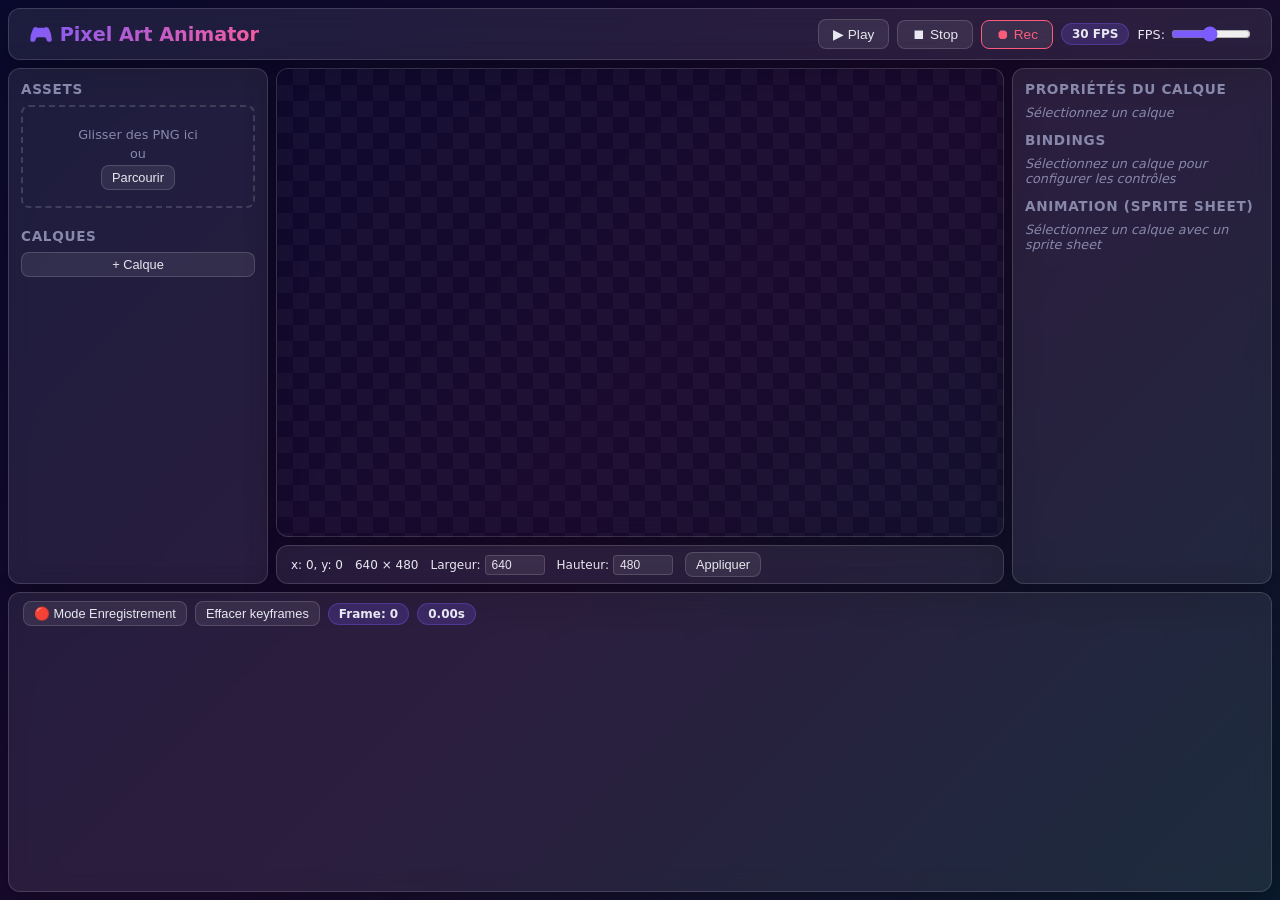
==== index.html @ 46b013dc "Add base structure" ====
<!DOCTYPE html>
<html lang="fr">
<head>
  <meta charset="UTF-8">
  <meta name="viewport" content="width=device-width, initial-scale=1.0">
  <title>Pixel Art Animator</title>
  <link rel="stylesheet" href="style.css">
</head>
<body>
  <div class="app">
    <!-- Header -->
    <header class="glass header">
      <h1>🎮 Pixel Art Animator</h1>
      <div class="header-controls">
        <button id="btn-play" class="btn" title="Play (Space)">▶ Play</button>
        <button id="btn-stop" class="btn" title="Stop">⏹ Stop</button>
        <button id="btn-record" class="btn btn-record" title="Record">⏺ Rec</button>
        <span id="fps-display" class="badge">30 FPS</span>
        <label class="fps-label">
          FPS: <input type="range" id="fps-slider" min="1" max="60" value="30">
        </label>
      </div>
    </header>

    <div class="main-layout">
      <!-- Left sidebar: Assets & Layers -->
      <aside class="glass sidebar sidebar-left">
        <section class="panel">
          <h2>Assets</h2>
          <div id="asset-drop-zone" class="drop-zone">
            <p>Glisser des PNG ici</p>
            <p>ou</p>
            <button id="btn-load-assets" class="btn btn-small">Parcourir</button>
            <input type="file" id="file-input" accept="image/png" multiple hidden>
          </div>
          <div id="asset-list" class="asset-list"></div>
        </section>

        <section class="panel">
          <h2>Calques</h2>
          <div id="layer-list" class="layer-list"></div>
          <button id="btn-add-layer" class="btn btn-small btn-full">+ Calque</button>
        </section>
      </aside>

      <!-- Center: Canvas -->
      <main class="canvas-container">
        <div class="canvas-wrapper glass">
          <canvas id="main-canvas" width="640" height="480"></canvas>
          <div id="canvas-overlay" class="canvas-overlay"></div>
        </div>
        <div class="canvas-info glass">
          <span id="mouse-pos">x: 0, y: 0</span>
          <span id="canvas-size">640 × 480</span>
          <label>
            Largeur: <input type="number" id="canvas-width" value="640" min="64" max="1920" step="1">
          </label>
          <label>
            Hauteur: <input type="number" id="canvas-height" value="480" min="64" max="1080" step="1">
          </label>
          <button id="btn-resize-canvas" class="btn btn-small">Appliquer</button>
        </div>
      </main>

      <!-- Right sidebar: Bindings & Properties -->
      <aside class="glass sidebar sidebar-right">
        <section class="panel">
          <h2>Propriétés du calque</h2>
          <div id="layer-props" class="layer-props">
            <p class="muted">Sélectionnez un calque</p>
          </div>
        </section>

        <section class="panel">
          <h2>Bindings</h2>
          <div id="bindings-editor" class="bindings-editor">
            <p class="muted">Sélectionnez un calque pour configurer les contrôles</p>
          </div>
        </section>

        <section class="panel">
          <h2>Animation (Sprite Sheet)</h2>
          <div id="sprite-config" class="sprite-config">
            <p class="muted">Sélectionnez un calque avec un sprite sheet</p>
          </div>
        </section>
      </aside>
    </div>

    <!-- Bottom: Timeline -->
    <footer class="glass timeline-bar">
      <div class="timeline-controls">
        <button id="btn-rec-mode" class="btn btn-small">🔴 Mode Enregistrement</button>
        <button id="btn-clear-keyframes" class="btn btn-small">Effacer keyframes</button>
        <span id="frame-counter" class="badge">Frame: 0</span>
        <span id="time-display" class="badge">0.00s</span>
      </div>
      <div id="timeline" class="timeline">
        <canvas id="timeline-canvas" height="60"></canvas>
      </div>
    </footer>
  </div>

  <!-- Modal: Export -->
  <div id="export-modal" class="modal hidden">
    <div class="modal-content glass">
      <h2>Export</h2>
      <div id="export-preview"></div>
      <div class="export-actions">
        <button id="btn-export-webm" class="btn">Télécharger WebM</button>
        <button id="btn-export-gif" class="btn">Télécharger GIF</button>
        <button id="btn-export-close" class="btn">Fermer</button>
      </div>
    </div>
  </div>

  <script src="app.js"></script>
</body>
</html>
---- style.css ----
/* ========================================
   Pixel Art Animator - Glass UI Stylesheet
   ======================================== */

:root {
  --glass-bg: rgba(255, 255, 255, 0.08);
  --glass-border: rgba(255, 255, 255, 0.15);
  --glass-shadow: 0 8px 32px rgba(0, 0, 0, 0.3);
  --glass-blur: 12px;
  --accent: #7c5cfc;
  --accent-hover: #9b7fff;
  --danger: #fc5c7c;
  --success: #5cfc7c;
  --warning: #fccc5c;
  --text: #e8e8f0;
  --text-muted: #8888aa;
  --bg-dark: #0a0a1a;
  --bg-gradient: linear-gradient(135deg, #0a0a2e 0%, #1a0a2e 50%, #0a1a2e 100%);
  --radius: 12px;
  --radius-sm: 8px;
}

* {
  margin: 0;
  padding: 0;
  box-sizing: border-box;
}

body {
  font-family: 'Segoe UI', system-ui, -apple-system, sans-serif;
  background: var(--bg-gradient);
  color: var(--text);
  min-height: 100vh;
  overflow: hidden;
}

/* Glass effect */
.glass {
  background: var(--glass-bg);
  backdrop-filter: blur(var(--glass-blur));
  -webkit-backdrop-filter: blur(var(--glass-blur));
  border: 1px solid var(--glass-border);
  border-radius: var(--radius);
  box-shadow: var(--glass-shadow);
}

/* App layout */
.app {
  display: flex;
  flex-direction: column;
  height: 100vh;
  gap: 8px;
  padding: 8px;
}

/* Header */
.header {
  display: flex;
  align-items: center;
  justify-content: space-between;
  padding: 10px 20px;
  flex-shrink: 0;
}

.header h1 {
  font-size: 1.2rem;
  font-weight: 600;
  background: linear-gradient(135deg, var(--accent), #fc5c9c);
  -webkit-background-clip: text;
  -webkit-text-fill-color: transparent;
  background-clip: text;
}

.header-controls {
  display: flex;
  align-items: center;
  gap: 8px;
}

/* Buttons */
.btn {
  background: var(--glass-bg);
  border: 1px solid var(--glass-border);
  color: var(--text);
  padding: 6px 14px;
  border-radius: var(--radius-sm);
  cursor: pointer;
  font-size: 0.85rem;
  transition: all 0.2s;
  white-space: nowrap;
}

.btn:hover {
  background: rgba(255, 255, 255, 0.15);
  border-color: var(--accent);
}

.btn:active {
  transform: scale(0.97);
}

.btn-small {
  padding: 4px 10px;
  font-size: 0.8rem;
}

.btn-full {
  width: 100%;
}

.btn-record {
  color: var(--danger);
  border-color: var(--danger);
}

.btn-record.recording {
  background: var(--danger);
  color: white;
  animation: pulse 1s infinite;
}

@keyframes pulse {
  0%, 100% { opacity: 1; }
  50% { opacity: 0.6; }
}

.btn-danger {
  color: var(--danger);
  border-color: var(--danger);
}

.btn-accent {
  background: var(--accent);
  border-color: var(--accent);
}

/* Badge */
.badge {
  background: rgba(124, 92, 252, 0.2);
  border: 1px solid rgba(124, 92, 252, 0.3);
  padding: 3px 10px;
  border-radius: 20px;
  font-size: 0.75rem;
  font-weight: 600;
}

/* FPS slider */
.fps-label {
  font-size: 0.8rem;
  display: flex;
  align-items: center;
  gap: 6px;
}

.fps-label input[type="range"] {
  width: 80px;
  accent-color: var(--accent);
}

/* Main layout */
.main-layout {
  display: flex;
  gap: 8px;
  flex: 1;
  min-height: 0;
}

/* Sidebars */
.sidebar {
  width: 260px;
  flex-shrink: 0;
  padding: 12px;
  overflow-y: auto;
  display: flex;
  flex-direction: column;
  gap: 12px;
}

.panel h2 {
  font-size: 0.85rem;
  font-weight: 600;
  text-transform: uppercase;
  letter-spacing: 0.05em;
  color: var(--text-muted);
  margin-bottom: 8px;
}

/* Drop zone */
.drop-zone {
  border: 2px dashed var(--glass-border);
  border-radius: var(--radius-sm);
  padding: 16px;
  text-align: center;
  transition: all 0.2s;
  cursor: pointer;
}

.drop-zone.dragover {
  border-color: var(--accent);
  background: rgba(124, 92, 252, 0.1);
}

.drop-zone p {
  font-size: 0.8rem;
  color: var(--text-muted);
  margin: 4px 0;
}

/* Asset list */
.asset-list {
  display: grid;
  grid-template-columns: repeat(3, 1fr);
  gap: 6px;
  margin-top: 8px;
}

.asset-thumb {
  aspect-ratio: 1;
  border: 1px solid var(--glass-border);
  border-radius: var(--radius-sm);
  overflow: hidden;
  cursor: grab;
  position: relative;
  background: repeating-conic-gradient(rgba(255,255,255,0.05) 0% 25%, transparent 0% 50%) 0 0 / 16px 16px;
  transition: border-color 0.2s;
}

.asset-thumb:hover {
  border-color: var(--accent);
}

.asset-thumb img {
  width: 100%;
  height: 100%;
  object-fit: contain;
  image-rendering: pixelated;
}

.asset-thumb .asset-name {
  position: absolute;
  bottom: 0;
  left: 0;
  right: 0;
  font-size: 0.6rem;
  background: rgba(0, 0, 0, 0.7);
  padding: 2px 4px;
  text-align: center;
  overflow: hidden;
  text-overflow: ellipsis;
  white-space: nowrap;
}

.asset-thumb .asset-remove {
  position: absolute;
  top: 2px;
  right: 2px;
  background: rgba(0, 0, 0, 0.6);
  border: none;
  color: var(--danger);
  cursor: pointer;
  font-size: 0.7rem;
  width: 16px;
  height: 16px;
  border-radius: 50%;
  display: none;
  align-items: center;
  justify-content: center;
  line-height: 1;
}

.asset-thumb:hover .asset-remove {
  display: flex;
}

/* Layer list */
.layer-list {
  display: flex;
  flex-direction: column;
  gap: 4px;
}

.layer-item {
  display: flex;
  align-items: center;
  gap: 6px;
  padding: 6px 8px;
  border: 1px solid transparent;
  border-radius: var(--radius-sm);
  cursor: pointer;
  transition: all 0.15s;
  font-size: 0.82rem;
}

.layer-item:hover {
  background: rgba(255, 255, 255, 0.05);
}

.layer-item.selected {
  border-color: var(--accent);
  background: rgba(124, 92, 252, 0.15);
}

.layer-item .layer-visibility {
  cursor: pointer;
  opacity: 0.7;
  font-size: 0.9rem;
}

.layer-item .layer-visibility:hover {
  opacity: 1;
}

.layer-item .layer-name {
  flex: 1;
  overflow: hidden;
  text-overflow: ellipsis;
  white-space: nowrap;
}

.layer-item .layer-name input {
  background: transparent;
  border: none;
  color: var(--text);
  font-size: 0.82rem;
  width: 100%;
  outline: none;
}

.layer-item .layer-delete {
  background: none;
  border: none;
  color: var(--danger);
  cursor: pointer;
  opacity: 0;
  font-size: 0.8rem;
  transition: opacity 0.15s;
}

.layer-item:hover .layer-delete {
  opacity: 1;
}

.layer-item .layer-drag {
  cursor: grab;
  color: var(--text-muted);
  font-size: 0.7rem;
}

/* Canvas */
.canvas-container {
  flex: 1;
  display: flex;
  flex-direction: column;
  gap: 8px;
  min-width: 0;
}

.canvas-wrapper {
  flex: 1;
  display: flex;
  align-items: center;
  justify-content: center;
  overflow: hidden;
  position: relative;
  background: repeating-conic-gradient(rgba(255,255,255,0.03) 0% 25%, transparent 0% 50%) 0 0 / 32px 32px;
}

#main-canvas {
  image-rendering: pixelated;
  cursor: crosshair;
}

.canvas-overlay {
  position: absolute;
  top: 0;
  left: 0;
  right: 0;
  bottom: 0;
  pointer-events: none;
}

.canvas-info {
  display: flex;
  align-items: center;
  gap: 12px;
  padding: 6px 14px;
  font-size: 0.75rem;
  flex-shrink: 0;
}

.canvas-info label {
  display: flex;
  align-items: center;
  gap: 4px;
}

.canvas-info input[type="number"] {
  width: 60px;
  background: rgba(255, 255, 255, 0.08);
  border: 1px solid var(--glass-border);
  color: var(--text);
  padding: 2px 6px;
  border-radius: 4px;
  font-size: 0.75rem;
}

/* Layer properties */
.layer-props label {
  display: flex;
  justify-content: space-between;
  align-items: center;
  font-size: 0.8rem;
  margin-bottom: 6px;
}

.layer-props input[type="number"],
.layer-props input[type="text"] {
  width: 70px;
  background: rgba(255, 255, 255, 0.08);
  border: 1px solid var(--glass-border);
  color: var(--text);
  padding: 3px 6px;
  border-radius: 4px;
  font-size: 0.8rem;
}

.layer-props input[type="range"] {
  width: 100px;
  accent-color: var(--accent);
}

/* Bindings editor */
.bindings-editor .binding-row {
  display: flex;
  align-items: center;
  gap: 6px;
  margin-bottom: 6px;
  font-size: 0.8rem;
}

.bindings-editor .binding-row label {
  width: 80px;
  flex-shrink: 0;
}

.bindings-editor .binding-key {
  background: rgba(255, 255, 255, 0.1);
  border: 1px solid var(--glass-border);
  color: var(--accent);
  padding: 3px 8px;
  border-radius: 4px;
  font-size: 0.8rem;
  min-width: 60px;
  text-align: center;
  cursor: pointer;
  transition: border-color 0.2s;
}

.bindings-editor .binding-key:focus,
.bindings-editor .binding-key.listening {
  border-color: var(--warning);
  outline: none;
  box-shadow: 0 0 8px rgba(252, 204, 92, 0.3);
}

.bindings-editor input[type="number"] {
  width: 50px;
  background: rgba(255, 255, 255, 0.08);
  border: 1px solid var(--glass-border);
  color: var(--text);
  padding: 3px 6px;
  border-radius: 4px;
  font-size: 0.8rem;
}

/* Sprite config */
.sprite-config label {
  display: flex;
  justify-content: space-between;
  align-items: center;
  font-size: 0.8rem;
  margin-bottom: 6px;
}

.sprite-config input[type="number"] {
  width: 60px;
  background: rgba(255, 255, 255, 0.08);
  border: 1px solid var(--glass-border);
  color: var(--text);
  padding: 3px 6px;
  border-radius: 4px;
  font-size: 0.8rem;
}

.sprite-config input[type="checkbox"] {
  accent-color: var(--accent);
}

/* Timeline */
.timeline-bar {
  flex-shrink: 0;
  padding: 8px 14px;
  display: flex;
  flex-direction: column;
  gap: 6px;
}

.timeline-controls {
  display: flex;
  align-items: center;
  gap: 8px;
}

.timeline {
  position: relative;
  overflow-x: auto;
}

#timeline-canvas {
  width: 100%;
  border-radius: var(--radius-sm);
  cursor: pointer;
}

/* Modal */
.modal {
  position: fixed;
  top: 0;
  left: 0;
  right: 0;
  bottom: 0;
  background: rgba(0, 0, 0, 0.6);
  display: flex;
  align-items: center;
  justify-content: center;
  z-index: 100;
}

.modal.hidden {
  display: none;
}

.modal-content {
  padding: 24px;
  min-width: 400px;
  max-width: 600px;
}

.modal-content h2 {
  margin-bottom: 16px;
}

.export-actions {
  display: flex;
  gap: 8px;
  margin-top: 16px;
}

#export-preview video,
#export-preview img {
  max-width: 100%;
  border-radius: var(--radius-sm);
}

/* Muted text */
.muted {
  color: var(--text-muted);
  font-size: 0.8rem;
  font-style: italic;
}

/* Scrollbar */
::-webkit-scrollbar {
  width: 6px;
  height: 6px;
}

::-webkit-scrollbar-track {
  background: transparent;
}

::-webkit-scrollbar-thumb {
  background: rgba(255, 255, 255, 0.15);
  border-radius: 3px;
}

::-webkit-scrollbar-thumb:hover {
  background: rgba(255, 255, 255, 0.25);
}

/* Selection highlight for dragging assets to canvas */
.canvas-wrapper.drop-target {
  border-color: var(--accent);
  box-shadow: 0 0 20px rgba(124, 92, 252, 0.3);
}

/* Recording indicator */
.recording-indicator {
  position: absolute;
  top: 10px;
  right: 10px;
  background: var(--danger);
  color: white;
  padding: 4px 10px;
  border-radius: 20px;
  font-size: 0.75rem;
  font-weight: 600;
  animation: pulse 1s infinite;
}
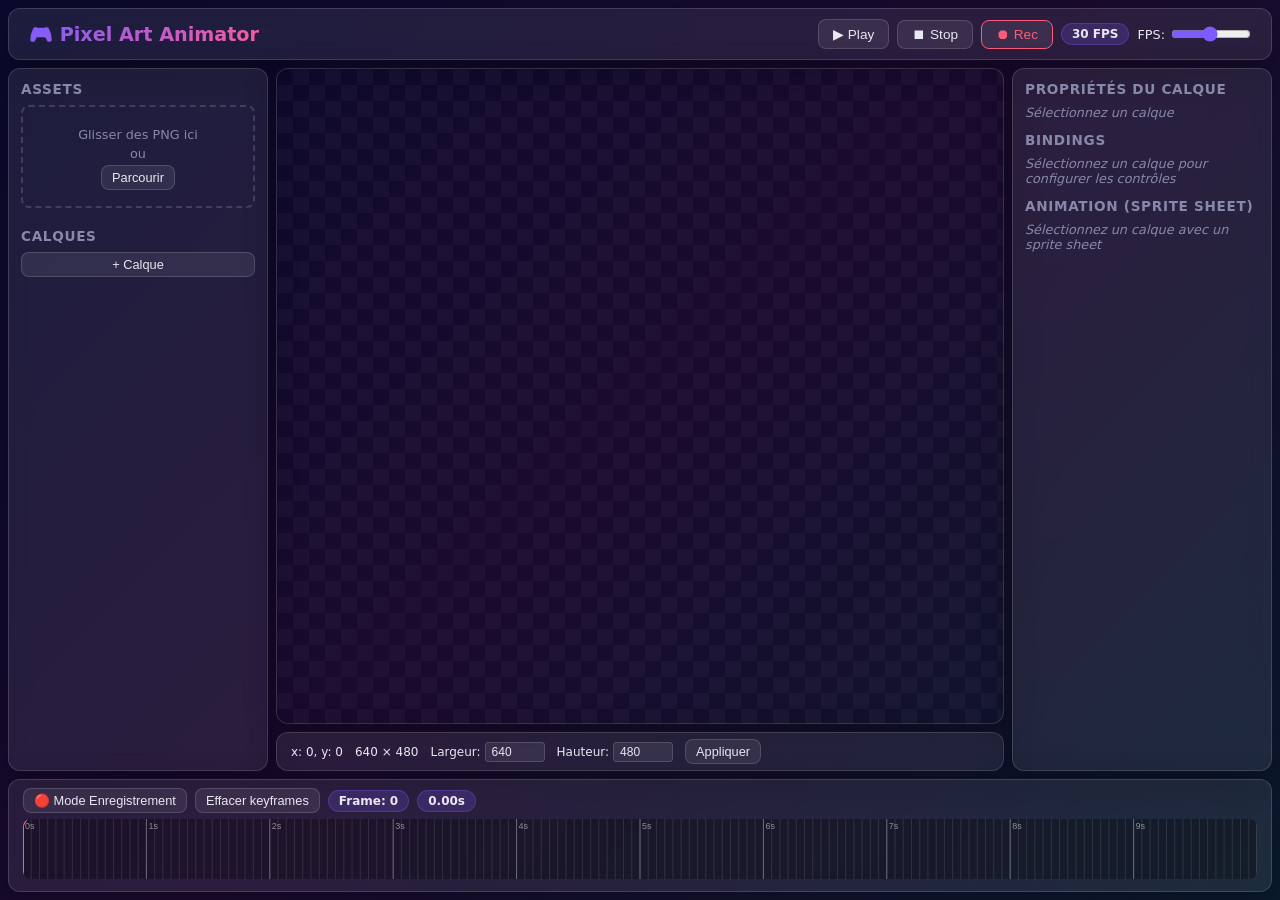
==== commit cd1e90e4: "Allow multiple jumps" ====
--- a/index.html
+++ b/index.html
@@ -114,6 +114,7 @@
     </div>
   </div>
 
+  <script src="gif-encoder.js"></script>
   <script src="app.js"></script>
 </body>
 </html>
--- a/style.css
+++ b/style.css
@@ -473,6 +473,82 @@
   font-size: 0.8rem;
 }
 
+/* Binding groups & directional animation */
+.binding-group {
+  border-bottom: 1px solid rgba(255, 255, 255, 0.06);
+  padding-bottom: 8px;
+  margin-bottom: 8px;
+}
+
+.binding-group:last-child {
+  border-bottom: none;
+}
+
+.binding-idle,
+.binding-jump {
+  background: rgba(255, 255, 255, 0.03);
+  border-radius: var(--radius-sm);
+  padding: 8px;
+  margin-top: 4px;
+}
+
+.binding-jump {
+  border-left: 2px solid var(--success);
+}
+
+.binding-anim-row {
+  padding-left: 12px;
+  opacity: 0.85;
+}
+
+.binding-anim-row label {
+  width: 70px;
+  font-size: 0.75rem;
+  color: var(--text-muted);
+}
+
+.binding-anim-row select {
+  background: rgba(255, 255, 255, 0.08);
+  border: 1px solid var(--glass-border);
+  color: var(--text);
+  padding: 2px 6px;
+  border-radius: 4px;
+  font-size: 0.75rem;
+  flex: 1;
+  max-width: 130px;
+}
+
+.binding-anim-row input[type="number"] {
+  width: 45px;
+}
+
+.binding-asset-list {
+  display: flex;
+  flex-wrap: wrap;
+  gap: 4px;
+  padding-left: 12px;
+  margin-top: 2px;
+  min-height: 0;
+}
+
+.binding-asset-tag {
+  background: rgba(124, 92, 252, 0.2);
+  border: 1px solid rgba(124, 92, 252, 0.3);
+  color: var(--accent);
+  padding: 1px 6px;
+  border-radius: 10px;
+  font-size: 0.65rem;
+  cursor: pointer;
+  transition: all 0.15s;
+  white-space: nowrap;
+}
+
+.binding-asset-tag:hover {
+  background: rgba(252, 92, 124, 0.2);
+  border-color: var(--danger);
+  color: var(--danger);
+}
+
 /* Sprite config */
 .sprite-config label {
   display: flex;
